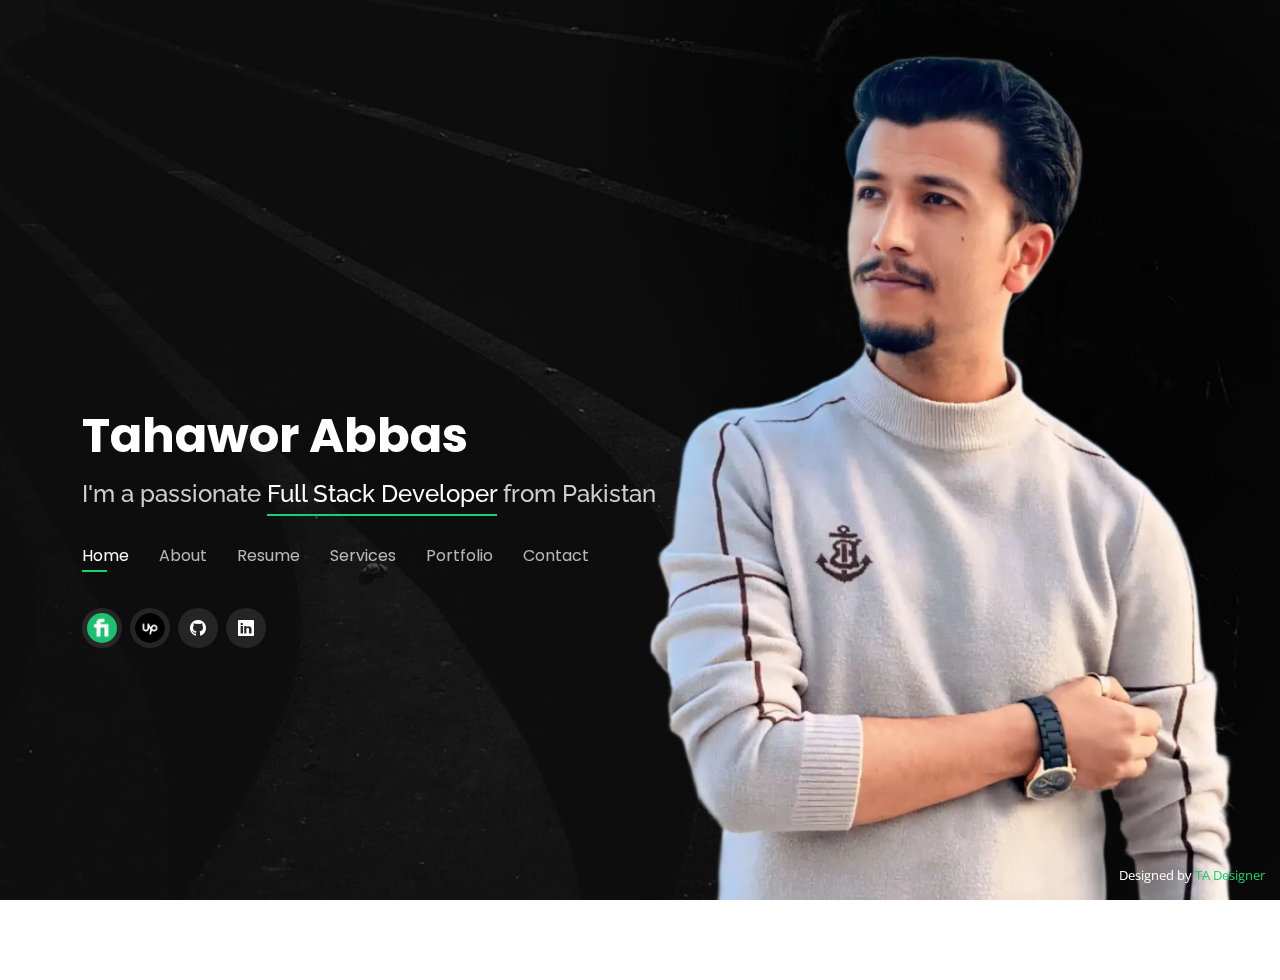
==== index.html @ 4c397091 "Update index.html" ====
<!DOCTYPE html>
<html lang="en">

<head>
  <meta charset="utf-8">
  <meta content="width=device-width, initial-scale=1.0" name="viewport">

  <title>Personal Bootstrap Template</title>
  <meta content="" name="description">
  <meta content="" name="keywords">

  <!-- Favicons -->
  <link href="assets/img/favicon.png" rel="icon">
  <link href="assets/img/apple-touch-icon.png" rel="apple-touch-icon">

  <!-- Google Fonts -->
  <link href="https://fonts.googleapis.com/css?family=Open+Sans:300,300i,400,400i,600,600i,700,700i|Raleway:300,300i,400,400i,500,500i,600,600i,700,700i|Poppins:300,300i,400,400i,500,500i,600,600i,700,700i" rel="stylesheet">

  <!-- Vendor CSS Files -->
  <link href="assets/vendor/bootstrap/css/bootstrap.min.css" rel="stylesheet">
  <link href="assets/vendor/bootstrap-icons/bootstrap-icons.css" rel="stylesheet">
  <link href="assets/vendor/boxicons/css/boxicons.min.css" rel="stylesheet">
  <link href="assets/vendor/glightbox/css/glightbox.min.css" rel="stylesheet">
  <link href="assets/vendor/remixicon/remixicon.css" rel="stylesheet">
  <link href="assets/vendor/swiper/swiper-bundle.min.css" rel="stylesheet">

  <!-- Template Main CSS File -->
  <link href="assets/css/style.css" rel="stylesheet">
<base href="https://armaani794.github.io/TahaworAbbas.github.io/">


  <!-- =======================================================
  * Template Name: Personal
  * Template URL: https://bootstrapmade.com/personal-free-resume-bootstrap-template/
  * Updated: Mar 17 2024 with Bootstrap v5.3.3
  * Author: BootstrapMade.com
  * License: https://bootstrapmade.com/license/
  ======================================================== -->
</head>

<body>

  <!-- ======= Header ======= -->
  <header id="header">
    <div class="container">

      <h1><a href="index.html">Tahawor Abbas</a></h1>
      <!-- Uncomment below if you prefer to use an image logo -->
      <!-- <a href="index.html" class="mr-auto"><img src="assets/img/logo.png" alt="" class="img-fluid"></a> -->
      <h2>I'm a passionate <span>Full Stack Developer</span> from Pakistan</h2>

      <nav id="navbar" class="navbar">
        <ul>
          <li><a class="nav-link active" href="#header">Home</a></li>
          <li><a class="nav-link" href="#about">About</a></li>
          <li><a class="nav-link" href="#resume">Resume</a></li>
          <li><a class="nav-link" href="#services">Services</a></li>
          <li><a class="nav-link" href="#portfolio">Portfolio</a></li>
          <li><a class="nav-link" href="#contact">Contact</a></li>
        </ul>
        <i class="bi bi-list mobile-nav-toggle"></i>
      </nav><!-- .navbar -->

      <div class="social-links">
        <a href="https://www.fiverr.com/users/tahaworabbas794/seller_dashboard" class="fiverr">
          <img src="assets/img/fiver.jpg" alt="Fiverr" width="30" height="30" class="rounded-image">
        </a>   
        <a href="hhttps://www.upwork.com/freelancers/~01137a5acdb439b4c7" class="upwork">
          <img src="assets/img/upwork-512.webp" alt="Upwork" width="30" height="30" class="rounded-image">
        </a>
             
        <a href="https://github.com/Armaani794" class="github"><i class="bi bi-github"></i></a>
        <a href="https://www.linkedin.com/in/tahawor-abbas-43a954156/" class="linkedin"><i class="bi bi-linkedin"></i></a>
      </div>

    </div>
  </header>
  <!-- End Header -->

  <!-- ======= About Section ======= -->
  <section id="about" class="about">

    <!-- ======= About Me ======= -->
    <div class="about-me container">

      <div class="section-title">
        <h2>About</h2>
        <p>Learn more about me</p>
      </div>

      <div class="row">
        <div class="col-lg-4" data-aos="fade-right">
          <img src="assets/img/me.jpg" class="img-fluid" alt="">
        </div>
        <div class="col-lg-8 pt-4 pt-lg-0 content" data-aos="fade-left">
          <h3>Full Stack Developer</h3>
          <p class="fst-italic">
              Welcome to my professional web development space! With over 5 years of hands-on experience in full-stack development, I specialize in creating dynamic, user-friendly websites and custom applications that deliver impactful results.<br>

              Throughout my journey, I’ve had the privilege of working on diverse projects, including developing a custom Campus Management System for the University of Baltistan, a Loan Management System for Rangyul Foundation, and a sophisticated Accreditation & Quality Enhancement Portal. My expertise spans Laravel, Vue.js, WordPress, Joomla, Shopify, PHP, and databases like MySQL, ensuring scalable and efficient solutions tailored to your needs.  <br>

              I’ve also contributed to rebranding and designing user-centric systems, such as CMS platforms and payroll systems, while integrating seamless front-end designs using tools like Bootstrap, Tailwind CSS, and JavaScript. Beyond development, I’m passionate about streamlining workflows, enhancing user experiences, and bringing ideas to life with precision and creativity. 
          </p>
          <div class="row">
            <div class="col-lg-6">
              <ul>
                <!-- <li><i class="bi bi-chevron-right"></i> <strong>Birthday:</strong> <span>1 May 1995</span></li>
                <li><i class="bi bi-chevron-right"></i> <strong>Website:</strong> <span>www.example.com</span></li> -->
                <li><i class="bi bi-chevron-right"></i> <strong>Phone:</strong> <span>+92 341 8956125</span></li>
                <li><i class="bi bi-chevron-right"></i> <strong>City:</strong> <span>Skardu, Pakistan</span></li>
              </ul>
            </div>
            <div class="col-lg-6">
              <ul>
                <!-- <li><i class="bi bi-chevron-right"></i> <strong>Age:</strong> <span>30</span></li>
                <li><i class="bi bi-chevron-right"></i> <strong>Degree:</strong> <span>Master</span></li> -->
                <li><i class="bi bi-chevron-right"></i> <strong>Email:</strong> <span>armaani794@gmail.com</span></li>
                <li><i class="bi bi-chevron-right"></i> <strong>Freelance:</strong> <span>Available</span></li>
              </ul>
            </div>
          </div>
          <p>
            Whether you're looking for web development, SaaS solutions, or database systems, I’m here to help turn your vision into reality. Let’s build something great together!
          </p>
        </div>
      </div>

    </div><!-- End About Me -->

    <!-- ======= Counts ======= -->
    <div class="counts container">

      <div class="row">

        <div class="col-lg-3 col-md-6">
          <div class="count-box">
            <i class="bi bi-emoji-smile"></i>
            <span data-purecounter-start="0" data-purecounter-end="50" data-purecounter-duration="1" class="purecounter purecounter-100"></span>
            <p>Happy Clients</p>
          </div>
        </div>

        <div class="col-lg-3 col-md-6 mt-5 mt-md-0">
          <div class="count-box">
            <i class="bi bi-journal-richtext"></i>
            <span data-purecounter-start="0" data-purecounter-end="80" data-purecounter-duration="1" class="purecounter purecounter-100"></span>
            <p>Projects</p>
          </div>
        </div>

        <div class="col-lg-3 col-md-6 mt-5 mt-lg-0">
          <div class="count-box">
            <i class="bi bi-headset"></i>
            <span data-purecounter-start="0" data-purecounter-end="1000" data-purecounter-duration="1" class="purecounter purecounter-100"></span>
            <p>Hours Of Support</p>
          </div>
        </div>

        <div class="col-lg-3 col-md-6 mt-5 mt-lg-0">
          <div class="count-box">
            <i class="bi bi-award"></i>
            <span data-purecounter-start="0" data-purecounter-end="05" data-purecounter-duration="1" class="purecounter"></span>
            <p>Awards</p>
          </div>
        </div>

      </div>

    </div><!-- End Counts -->

    <!-- ======= Skills  ======= -->
    <div class="skills container">

      <div class="section-title">
        <h2>Skills</h2>
      </div>

      <div class="row skills-content">

        <div class="col-lg-6">

          <div class="progress">
            <span class="skill">Laravel <i class="val">85%</i></span>
            <div class="progress-bar-wrap">
              <div class="progress-bar" role="progressbar" aria-valuenow="85" aria-valuemin="0" aria-valuemax="100"></div>
            </div>
          </div>

          <div class="progress">
            <span class="skill">Vue JS <i class="val">75%</i></span>
            <div class="progress-bar-wrap">
              <div class="progress-bar" role="progressbar" aria-valuenow="75" aria-valuemin="0" aria-valuemax="100"></div>
            </div>
          </div>

          <div class="progress">
            <span class="skill">WordPress <i class="val">90%</i></span>
            <div class="progress-bar-wrap">
              <div class="progress-bar" role="progressbar" aria-valuenow="90" aria-valuemin="0" aria-valuemax="100"></div>
            </div>
          </div>

          <div class="progress">
            <span class="skill">Shopify <i class="val">80%</i></span>
            <div class="progress-bar-wrap">
              <div class="progress-bar" role="progressbar" aria-valuenow="80" aria-valuemin="0" aria-valuemax="100"></div>
            </div>
          </div>

          <div class="progress">
            <span class="skill">HTML <i class="val">100%</i></span>
            <div class="progress-bar-wrap">
              <div class="progress-bar" role="progressbar" aria-valuenow="100" aria-valuemin="0" aria-valuemax="100"></div>
            </div>
          </div>
         

        </div>

        <div class="col-lg-6">

          <div class="progress">
            <span class="skill">PHP <i class="val">100%</i></span>
            <div class="progress-bar-wrap">
              <div class="progress-bar" role="progressbar" aria-valuenow="100" aria-valuemin="0" aria-valuemax="100"></div>
            </div>
          </div>

          <div class="progress">
            <span class="skill">JavaScript <i class="val">85%</i></span>
            <div class="progress-bar-wrap">
              <div class="progress-bar" role="progressbar" aria-valuenow="85" aria-valuemin="0" aria-valuemax="100"></div>
            </div>
          </div>

          <div class="progress">
            <span class="skill">Joomla <i class="val">95%</i></span>
            <div class="progress-bar-wrap">
              <div class="progress-bar" role="progressbar" aria-valuenow="95" aria-valuemin="0" aria-valuemax="100"></div>
            </div>
          </div>

          <div class="progress">
            <span class="skill">CSS <i class="val">100%</i></span>
            <div class="progress-bar-wrap">
              <div class="progress-bar" role="progressbar" aria-valuenow="100" aria-valuemin="0" aria-valuemax="100"></div>
            </div>
          </div>

          <div class="progress">
            <span class="skill">Database <i class="val">95%</i></span>
            <div class="progress-bar-wrap">
              <div class="progress-bar" role="progressbar" aria-valuenow="95" aria-valuemin="0" aria-valuemax="100"></div>
            </div>
          </div>

        </div>

      </div>

    </div><!-- End Skills -->

    <!-- ======= Interests ======= -->
    <!-- <div class="interests container">

      <div class="section-title">
        <h2>Interests</h2>
      </div>

      <div class="row">
        <div class="col-lg-3 col-md-4">
          <div class="icon-box">
            <i class="ri-store-line" style="color: #ffbb2c;"></i>
            <h3>Lorem Ipsum</h3>
          </div>
        </div>
        <div class="col-lg-3 col-md-4 mt-4 mt-md-0">
          <div class="icon-box">
            <i class="ri-bar-chart-box-line" style="color: #5578ff;"></i>
            <h3>Dolor Sitema</h3>
          </div>
        </div>
        <div class="col-lg-3 col-md-4 mt-4 mt-md-0">
          <div class="icon-box">
            <i class="ri-calendar-todo-line" style="color: #e80368;"></i>
            <h3>Sed perspiciatis</h3>
          </div>
        </div>
        <div class="col-lg-3 col-md-4 mt-4 mt-lg-0">
          <div class="icon-box">
            <i class="ri-paint-brush-line" style="color: #e361ff;"></i>
            <h3>Magni Dolores</h3>
          </div>
        </div>
        <div class="col-lg-3 col-md-4 mt-4">
          <div class="icon-box">
            <i class="ri-database-2-line" style="color: #47aeff;"></i>
            <h3>Nemo Enim</h3>
          </div>
        </div>
        <div class="col-lg-3 col-md-4 mt-4">
          <div class="icon-box">
            <i class="ri-gradienter-line" style="color: #ffa76e;"></i>
            <h3>Eiusmod Tempor</h3>
          </div>
        </div>
        <div class="col-lg-3 col-md-4 mt-4">
          <div class="icon-box">
            <i class="ri-file-list-3-line" style="color: #11dbcf;"></i>
            <h3>Midela Teren</h3>
          </div>
        </div>
        <div class="col-lg-3 col-md-4 mt-4">
          <div class="icon-box">
            <i class="ri-price-tag-2-line" style="color: #4233ff;"></i>
            <h3>Pira Neve</h3>
          </div>
        </div>
        <div class="col-lg-3 col-md-4 mt-4">
          <div class="icon-box">
            <i class="ri-anchor-line" style="color: #b2904f;"></i>
            <h3>Dirada Pack</h3>
          </div>
        </div>
        <div class="col-lg-3 col-md-4 mt-4">
          <div class="icon-box">
            <i class="ri-disc-line" style="color: #b20969;"></i>
            <h3>Moton Ideal</h3>
          </div>
        </div>
        <div class="col-lg-3 col-md-4 mt-4">
          <div class="icon-box">
            <i class="ri-base-station-line" style="color: #ff5828;"></i>
            <h3>Verdo Park</h3>
          </div>
        </div>
        <div class="col-lg-3 col-md-4 mt-4">
          <div class="icon-box">
            <i class="ri-fingerprint-line" style="color: #29cc61;"></i>
            <h3>Flavor Nivelanda</h3>
          </div>
        </div>
      </div>

    </div> -->
    <!-- End Interests -->

    <!-- ======= Testimonials ======= -->
    <div class="testimonials container">

      <div class="section-title">
        <h2>Testimonials</h2>
      </div>

      <div class="testimonials-slider swiper" data-aos="fade-up" data-aos-delay="100">
        <div class="swiper-wrapper">

          <div class="swiper-slide">
            <div class="testimonial-item">
              <p>
                <i class="bx bxs-quote-alt-left quote-icon-left"></i>
                Initially, there were some challenges with delivery, which were not entirely the seller's fault. Despite the order finalizing without my awareness due to my busy schedule, the seller continued to work with me diligently and maintained excellent communication. We collaborated on an alternative solution that worked perfectly in the end. 5/5 rating once again!
                <i class="bx bxs-quote-alt-right quote-icon-right"></i>
              </p>
              <img src="assets/img/testimonials/m1.jpeg" class="testimonial-img" alt="">
              <h3>Jhonny Apples</h3>
              <!-- <h4>Ceo &amp; Founder</h4> -->
            </div>
          </div><!-- End testimonial item -->

          <div class="swiper-slide">
            <div class="testimonial-item">
              <p>
                <i class="bx bxs-quote-alt-left quote-icon-left"></i>
                The seller has consistently delivered exceptional results on every order. This time was no different. The quality of work was outstanding, and the project was completed with attention to detail and efficiency. Communication was prompt and professional throughout the process. It’s always a pleasure working with someone who understands the requirements so well and delivers above expectations. Highly recommended!
                <i class="bx bxs-quote-alt-right quote-icon-right"></i>
              </p>
              <img src="assets/img/testimonials/m2.jpeg" class="testimonial-img" alt="">
              <h3>David</h3>
              <!-- <h4>Designer</h4> -->
            </div>
          </div><!-- End testimonial item -->

          <div class="swiper-slide">
            <div class="testimonial-item">
              <p>
                <i class="bx bxs-quote-alt-left quote-icon-left"></i>
                The seller delivered an excellent job with this order. Everything was 100% perfect on the first attempt, with no revisions needed, and it was delivered on time. He was highly responsive throughout the process. I will definitely work with him again in the future. If you need coding done for your website, he’s your guy. I’d recommend him to anyone who needs his services. 5/5 rating!
                <i class="bx bxs-quote-alt-right quote-icon-right"></i>
              </p>
              <img src="assets/img/testimonials/m3.jpeg" class="testimonial-img" alt="">
              <h3>Smith</h3>
              <!-- <h4>Store Owner</h4> -->
            </div>
          </div><!-- End testimonial item -->

          <div class="swiper-slide">
            <div class="testimonial-item">
              <p>
                <i class="bx bxs-quote-alt-left quote-icon-left"></i>
                Working with the seller was a truly pleasant experience. From start to finish, the process was smooth, and every detail was handled with care. The level of expertise and commitment shown by the seller ensured that all expectations were met, and the final delivery exceeded what I had envisioned. I wouldn’t hesitate to collaborate again in the future!
                <i class="bx bxs-quote-alt-right quote-icon-right"></i>
              </p>
              <img src="assets/img/testimonials/m4.jpeg" class="testimonial-img" alt="">
              <h3>M. Ben</h3>
              <!-- <h4>Freelancer</h4> -->
            </div>
          </div><!-- End testimonial item -->

          <div class="swiper-slide">
            <div class="testimonial-item">
              <p>
                <i class="bx bxs-quote-alt-left quote-icon-left"></i>
                The seller did an amazing job on my project. He was very detail-oriented, communicated clearly, and ensured all my specifications were met. The end result was better than I had anticipated. I appreciated the dedication and professionalism throughout the process. I highly recommend his services!
                <i class="bx bxs-quote-alt-right quote-icon-right"></i>
              </p>
              <img src="assets/img/testimonials/f1.jpeg" class="testimonial-img" alt="">
              <h3>Emily T.</h3>
              <!-- <h4>Entrepreneur</h4> -->
            </div>
          </div>

          <div class="swiper-slide">
            <div class="testimonial-item">
              <p>
                <i class="bx bxs-quote-alt-left quote-icon-left"></i>
                I was thoroughly impressed with the quality and speed of the delivery. The seller understood the requirements perfectly and went above and beyond to deliver a solution that exceeded my expectations. Communication was seamless, and the project was completed well before the deadline. I look forward to working with him again in the future!
                <i class="bx bxs-quote-alt-right quote-icon-right"></i>
              </p>
              <img src="assets/img/testimonials/m5.jpeg" class="testimonial-img" alt="">
              <h3>Michael R.</h3>
              <!-- <h4>Entrepreneur</h4> -->
            </div>
          </div>
          <!-- End testimonial item -->

        </div>
        <div class="swiper-pagination"></div>
      </div>

      <div class="owl-carousel testimonials-carousel">

      </div>

    </div><!-- End Testimonials  -->

  </section><!-- End About Section -->

  <!-- ======= Resume Section ======= -->
  <section id="resume" class="resume">
    <div class="container">

        <div class="section-title">
            <h2>Resume</h2>
            <p>Check My Resume</p>
        </div>

        <div class="row">
            <div class="col-lg-6">
                <h3 class="resume-title">Summary</h3>
                <div class="resume-item pb-0">
                    <h4>Tahawor Abbas</h4>
                    <p><em>Experienced software developer specializing in PHP, Laravel, Vue.js, and CMS systems with over 5 years of expertise. Known for delivering innovative and scalable solutions across diverse industries, including education and healthcare. Seeking remote opportunities to contribute technical expertise to challenging projects.</em></p>
                    <p>
                        <ul>
                            <li>Pakistan</li>
                            <li>+92-341-8956125</li>
                            <li>tahaworabbas794@gmail.com</li>
                            <li><a href="https://www.linkedin.com/in/tahawor-abbas-43a954156/" target="_blank">LinkedIn Profile</a></li>
                        </ul>
                    </p>
                </div>

                <h3 class="resume-title">Education</h3>
                <div class="resume-item">
                    <h4>Bachelor of Science in Computer Science</h4>
                    <h5>2014 - 2018</h5>
                    <p><em>University of Baltistan, Skardu, Pakistan</em></p>
                    <p>Graduated 1st in class with a Gold Medal for academic excellence (3.77/4.0 GPA). Developed and implemented the university's Time Scheduling System as part of the Final Year Project.</p>
                </div>
            </div>

            <div class="col-lg-6">
                <h3 class="resume-title">Professional Experience</h3>
                <div class="resume-item">
                    <h4>Freelance Web Developer</h4>
                    <h5>March 2022 - Present</h5>
                    <p><em>Fiverr</em></p>
                    <p>
                        <ul>
                            <li>Delivered custom web solutions using PHP, Laravel, Vue.js, Tailwind CSS, and WordPress.</li>
                            <li>Developed dynamic websites, including e-commerce stores, CMS platforms, and plugins.</li>
                            <li>Followed agile practices to ensure clear client communication and timely delivery.</li>
                        </ul>
                    </p>
                </div>
                <div class="resume-item">
                    <h4>Junior Programmer</h4>
                    <h5>August 2021 - November 2024</h5>
                    <p><em>University of Baltistan</em></p>
                    <p>
                        <ul>
                            <li>Enhanced the university’s Campus Management System using Laravel, Vue.js, and MySQL.</li>
                            <li>Developed and maintained key modules such as LMS, HR, Payroll, and Admissions.</li>
                            <li>Implemented Docker for streamlined deployment processes.</li>
                        </ul>
                    </p>
                </div>
                <div class="resume-item">
                    <h4>Web Developer</h4>
                    <h5>January 2020 - July 2021</h5>
                    <p><em>E-Services GB</em></p>
                    <p>
                        <ul>
                            <li>Developed and maintained responsive websites using Laravel, Joomla, and JavaScript.</li>
                            <li>Optimized web applications for performance and cross-device compatibility.</li>
                        </ul>
                    </p>
                </div>
                <div class="resume-item">
                    <h4>Research Associate</h4>
                    <h5>August 2018 - December 2019</h5>
                    <p><em>University of Baltistan</em></p>
                    <p>
                        <ul>
                            <li>Developed the CMS with new features for operational efficiency.</li>
                            <li>Developed the School Management System and Hospital Management System.</li>
                        </ul>
                    </p>
                </div>
            </div>
        </div>

    </div>
</section>

  <!-- End Resume Section -->

  <!-- ======= Services Section ======= -->
  <section id="services" class="services">
    <div class="container">

        <div class="section-title">
            <h2>Services</h2>
            <p>My Services</p>
        </div>

        <div class="row">
            <div class="col-lg-4 col-md-6 d-flex align-items-stretch">
                <div class="icon-box">
                    <div class="icon"><i class="bx bx-code"></i></div>
                    <h4><a href="">End-to-End Web Application Development</a></h4>
                    <p>Build responsive, dynamic, and feature-rich web applications using modern frontend and backend technologies.</p>
                </div>
            </div>

            <div class="col-lg-4 col-md-6 d-flex align-items-stretch mt-4 mt-md-0">
                <div class="icon-box">
                    <div class="icon"><i class="bx bx-transfer"></i></div>
                    <h4><a href="">API Design and Integration</a></h4>
                    <p>Create RESTful or GraphQL APIs and integrate third-party APIs for seamless data exchange.</p>
                </div>
            </div>

            <div class="col-lg-4 col-md-6 d-flex align-items-stretch mt-4 mt-lg-0">
                <div class="icon-box">
                    <div class="icon"><i class="bx bx-cart"></i></div>
                    <h4><a href="">E-Commerce Development</a></h4>
                    <p>Develop and customize e-commerce platforms, including payment gateway integration and inventory management.</p>
                </div>
            </div>

            <div class="col-lg-4 col-md-6 d-flex align-items-stretch mt-4">
                <div class="icon-box">
                    <div class="icon"><i class="bx bx-laptop"></i></div>
                    <h4><a href="">Custom Software Development</a></h4>
                    <p>Build tailored solutions like ERP, CRM, or SaaS platforms to meet specific business needs.</p>
                </div>
            </div>

            <div class="col-lg-4 col-md-6 d-flex align-items-stretch mt-4">
              <div class="icon-box">
                  <div class="icon"><i class="bx bx-tachometer"></i></div>
                  <h4><a href="">Website Performance Optimization</a></h4>
                  <p>Improve website speed, ensure mobile responsiveness, and enhance user experience.</p>
              </div>
            </div>
          

            <div class="col-lg-4 col-md-6 d-flex align-items-stretch mt-4">
                <div class="icon-box">
                    <div class="icon"><i class="bx bx-cloud-upload"></i></div>
                    <h4><a href="">DevOps and Deployment Services</a></h4>
                    <p>Set up CI/CD pipelines, configure servers, and deploy applications to cloud platforms like AWS, Azure, or GCP.</p>
                </div>
            </div>
            <div class="col-lg-4 col-md-6 d-flex align-items-stretch mt-4">
              <div class="icon-box">
                  <div class="icon"><img src="assets/img/vue.svg" alt="" width="40px"></div>
                  <h4><a href="">Vue.js Development</a></h4>
                  <p>Develop modern, dynamic, and interactive front-end applications using Vue.js and state management tools like Vuex or Pinia.</p>
              </div>
          </div>

          <div class="col-lg-4 col-md-6 d-flex align-items-stretch mt-4">
              <div class="icon-box">
                  <div class="icon"><img src="assets/img/laravel.png" alt="" width="40px"></i></div>
                  <h4><a href="">Laravel Development</a></h4>
                  <p>Building scalable and high-performance web applications using Laravel with integrated features for rapid development.</p>
              </div>
          </div>

          <div class="col-lg-4 col-md-6 d-flex align-items-stretch mt-4">
              <div class="icon-box">
                  <div class="icon"><img src="assets/img/wordpress.png" alt="" width="40px"></div>
                  <h4><a href="">WordPress Development</a></h4>
                  <p>Custom WordPress development for versatile and dynamic websites tailored to your business needs.</p>
              </div>
          </div>
        </div>

    </div>
  </section>

  <!-- End Services Section -->

  <!-- ======= Portfolio Section ======= -->
  <section id="portfolio" class="portfolio">
    <div class="container">

        <div class="section-title">
            <h2>Portfolio</h2>
            <p>My Works</p>
        </div>

        <div class="row">
            <div class="col-lg-12 d-flex justify-content-center">
                <ul id="portfolio-flters">
                    <li data-filter="*" class="filter-active">All</li>
                    <li data-filter=".filter-laravel">Laravel</li>
                    <li data-filter=".filter-laravel">Vue</li>
                    <li data-filter=".filter-php">PHP</li>
                    <li data-filter=".filter-wordpress">WordPress</li>
                </ul>
            </div>
        </div>

        <div class="row portfolio-container">

              <!-- Portfolio Item 2: CMS Sample Pics -->
              <div class="col-lg-4 col-md-6 portfolio-item filter-laravel">
                <div class="portfolio-wrap">
                    <img src="assets/img/portfolio/CMS Sample Pics/thumbnail.png" class="img-fluid" alt="CMS Project">
                    <div class="portfolio-info">
                        <h4>Campus Management System</h4>
                        <p>CMS</p>
                        <div class="portfolio-links">
                            <a href="assets/img/portfolio/CMS Sample Pics/thumbnail.png" data-gallery="portfolioGallery" class="portfolio-lightbox" title="Campus Management System"><i class="bx bx-plus"></i></a>
                            <a href="portfolio-details-cms.html" class="portfolio-details-link" title="Portfolio Details"><i class="bx bx-link"></i></a>
                        </div>
                    </div>
                </div>
            </div>

            <!-- Portfolio Item 5: School Sample Pics -->
            <div class="col-lg-4 col-md-6 portfolio-item filter-laravel">
              <div class="portfolio-wrap">
                  <img src="assets/img/portfolio/School Sample Pics/thumbnail.png" class="img-fluid" alt="School">
                  <div class="portfolio-info">
                      <h4>School Management System</h4>
                      <p>CMS</p>
                      <div class="portfolio-links">
                          <a href="assets/img/portfolio/School Sample Pics/thumbnail.png" data-gallery="portfolioGallery" class="portfolio-lightbox" title="School Management System"><i class="bx bx-plus"></i></a>
                          <a href="portfolio-details-school.html" class="portfolio-details-link" title="Portfolio Details"><i class="bx bx-link"></i></a>
                      </div>
                  </div>
              </div>
          </div>
          
            <!-- Portfolio Item 3: RF Sample Pics -->
            <div class="col-lg-4 col-md-6 portfolio-item filter-laravel">
              <div class="portfolio-wrap">
                  <img src="assets/img/portfolio/RF Sample Pics/thumbnail.png" class="img-fluid" alt="RF Design">
                  <div class="portfolio-info">
                      <h4>Rangyul Foundation Loan System</h4>
                      <p>Design</p>
                      <div class="portfolio-links">
                          <a href="assets/img/portfolio/RF Sample Pics/thumbnail.png" data-gallery="portfolioGallery" class="portfolio-lightbox" title="Rangyul Foundation Loan System"><i class="bx bx-plus"></i></a>
                          <a href="portfolio-details-rf.html" class="portfolio-details-link" title="Portfolio Details"><i class="bx bx-link"></i></a>
                      </div>
                  </div>
              </div>
          </div>

            <!-- Portfolio Item 1: Ancientfackes Sample Videos -->
            <div class="col-lg-4 col-md-6 portfolio-item filter-wordpress">
                <div class="portfolio-wrap">
                    <img src="assets/img/portfolio/Ancientfackes Sample Vedios/thumbnail.png" class="img-fluid" alt="Ancientfackes">
                    <div class="portfolio-info">
                        <h4>Ancientfackes Webisite</h4>
                        <p>Videos</p>
                        <div class="portfolio-links">
                            <a href="assets/img/portfolio/Ancientfackes Sample Vedios/thumbnail.png" data-gallery="portfolioGallery" class="portfolio-lightbox" title="Ancientfackes Webisite"><i class="bx bx-plus"></i></a>
                            <a href="portfolio-details-ancientfackes.html" class="portfolio-details-link" title="Portfolio Details"><i class="bx bx-link"></i></a>
                        </div>
                    </div>
                </div>
            </div>

            <!-- Portfolio Item 4: Shine Sample Pics -->
            <div class="col-lg-4 col-md-6 portfolio-item filter-php">
                <div class="portfolio-wrap">
                    <img src="assets/img/portfolio/shine sample pics/thumbnail.png" class="img-fluid" alt="Shine Design">
                    <div class="portfolio-info">
                        <h4>Shine Donation System</h4>
                        <p>Design</p>
                        <div class="portfolio-links">
                            <a href="assets/img/portfolio/shine sample pics/thumbnail.png" data-gallery="portfolioGallery" class="portfolio-lightbox" title="Shine Donation System"><i class="bx bx-plus"></i></a>
                            <a href="portfolio-details-shine.html" class="portfolio-details-link" title="Portfolio Details"><i class="bx bx-link"></i></a>
                        </div>
                    </div>
                </div>
            </div>
        </div>
    </div>
</section>

  <!-- End Portfolio Section -->

  <!-- ======= Contact Section ======= -->
  <section id="contact" class="contact">
    <div class="container">
  
      <div class="section-title">
        <h2>Contact</h2>
        <p>Contact Me</p>
      </div>
  
      <div class="row mt-2">
  
        <div class="col-md-6 d-flex align-items-stretch">
          <div class="info-box">
            <i class="bx bx-map"></i>
            <h3>My Address</h3>
            <p>Skardu, Pakistan</p>
          </div>
        </div>
  
        <div class="col-md-6 mt-4 mt-md-0 d-flex align-items-stretch">
          <div class="info-box">
            <i class="bx bx-share-alt"></i>
            <h3>Social Profiles</h3>
            <div class="social-links">
              <a href="https://github.com/Armaani794" class="github"><i class="bi bi-github"></i></a>
              <a href="https://www.linkedin.com/in/tahawor-abbas-43a954156/" class="linkedin"><i class="bi bi-linkedin"></i></a>
              <a href="https://www.fiverr.com/users/tahaworabbas794/seller_dashboard" class="fiverr">
                <img src="assets/img/fiver.jpg" alt="Fiverr" width="20" height="20" class="rounded-image">
              </a>
              <a href="https://www.upwork.com/freelancers/~01137a5acdb439b4c7" class="upwork">
                <img src="assets/img/upwork-512.webp" alt="Upwork" width="20" height="20" class="rounded-image">
              </a>
            </div>
          </div>
        </div>
  
        <div class="col-md-6 mt-4 d-flex align-items-stretch">
          <div class="info-box">
            <i class="bx bx-envelope"></i>
            <h3>Email Me</h3>
            <p>armaani794@gmail.com</p>
          </div>
        </div>
        <div class="col-md-6 mt-4 d-flex align-items-stretch">
          <div class="info-box">
            <i class="bx bx-phone-call"></i>
            <h3>Call Me</h3>
            <p>+92 341 8956125</p>
          </div>
        </div>
      </div>
  
      <form action="forms/contact.php" method="post" role="form" class="php-email-form mt-4">
        <div class="row">
          <div class="col-md-6 form-group">
            <input type="text" name="name" class="form-control" id="name" placeholder="Your Name" required>
          </div>
          <div class="col-md-6 form-group mt-3 mt-md-0">
            <input type="email" class="form-control" name="email" id="email" placeholder="Your Email" required>
          </div>
        </div>
        <div class="form-group mt-3">
          <input type="text" class="form-control" name="subject" id="subject" placeholder="Subject" required>
        </div>
        <div class="form-group mt-3">
          <textarea class="form-control" name="message" rows="5" placeholder="Message" required></textarea>
        </div>
        <div class="my-3">
          <div class="loading">Loading</div>
          <div class="error-message"></div>
          <div class="sent-message">Your message has been sent. Thank you!</div>
        </div>
        <div class="text-center"><button type="submit">Send Message</button></div>
      </form>
  
    </div>
  </section>
  
  <!-- End Contact Section -->

  <div class="credits">
    <!-- All the links in the footer should remain intact. -->
    <!-- You can delete the links only if you purchased the pro version. -->
    <!-- Licensing information: https://bootstrapmade.com/license/ -->
    <!-- Purchase the pro version with working PHP/AJAX contact form: https://bootstrapmade.com/personal-free-resume-bootstrap-template/ -->
    Designed by <a href="mailto:armaani794@gmail.com">TA Designer</a>
  </div>

  <!-- Vendor JS Files -->
  <script src="assets/vendor/purecounter/purecounter_vanilla.js"></script>
  <script src="assets/vendor/bootstrap/js/bootstrap.bundle.min.js"></script>
  <script src="assets/vendor/glightbox/js/glightbox.min.js"></script>
  <script src="assets/vendor/isotope-layout/isotope.pkgd.min.js"></script>
  <script src="assets/vendor/swiper/swiper-bundle.min.js"></script>
  <script src="assets/vendor/waypoints/noframework.waypoints.js"></script>
  <script src="assets/vendor/php-email-form/validate.js"></script>

  <!-- Template Main JS File -->
  <script src="assets/js/main.js"></script>
  <script>
//     document.querySelectorAll('a.nav-link').forEach(link => {
//     link.addEventListener('click', function(e) {
//         e.preventDefault();
//         const target = document.querySelector(this.getAttribute('href'));
//         target.scrollIntoView({ behavior: 'smooth' });
//     });
// });

  </script>
</body>

</html>
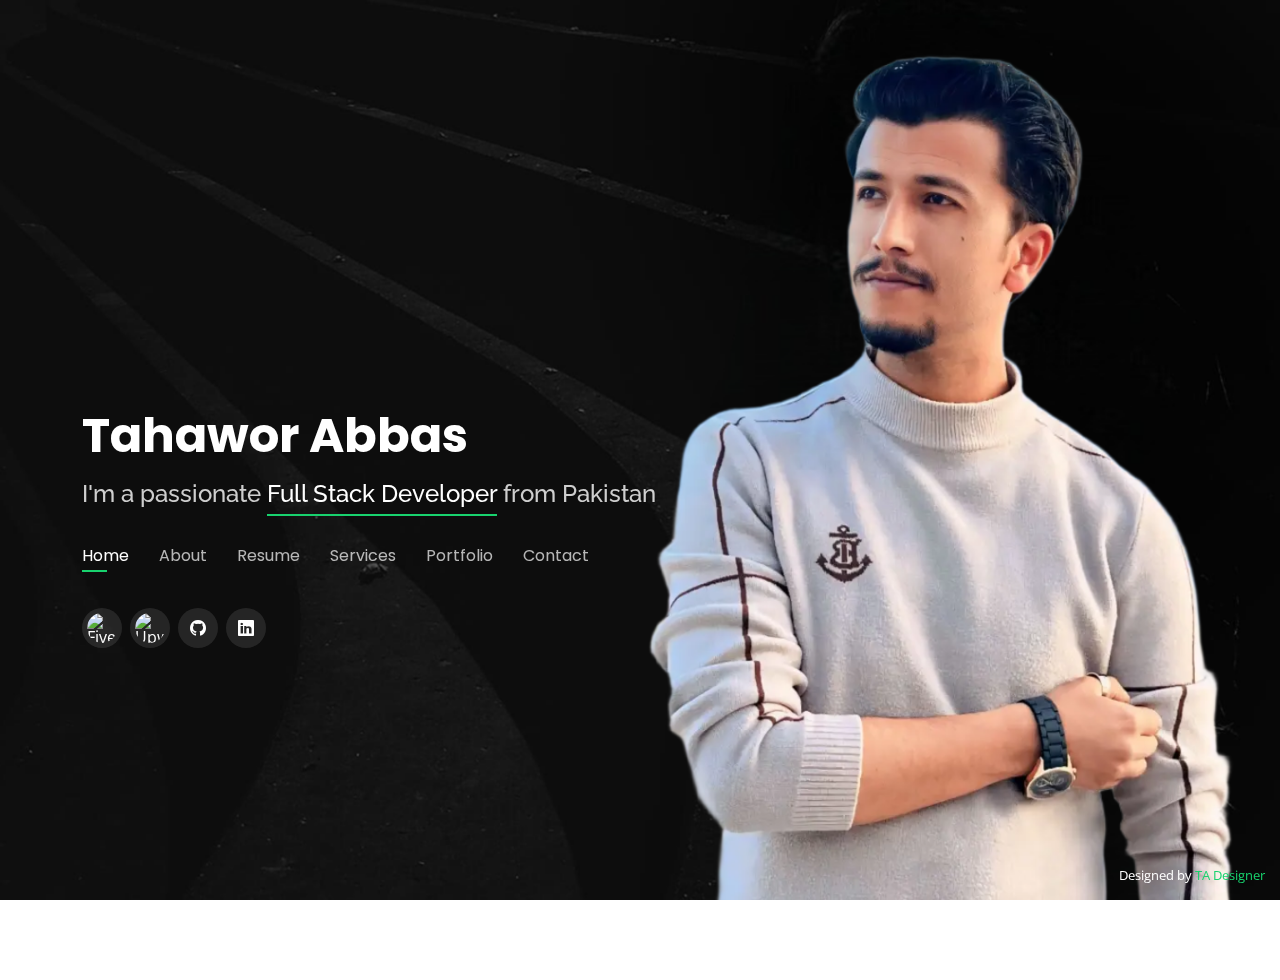
==== commit 88fdbdb1: "Update index.html" ====
--- a/index.html
+++ b/index.html
@@ -26,7 +26,7 @@
 
   <!-- Template Main CSS File -->
   <link href="assets/css/style.css" rel="stylesheet">
-<base href="https://armaani794.github.io/TahaworAbbas.github.io/">
+<base href="/TahaworAbbas.github.io/">
 
 
   <!-- =======================================================
@@ -827,13 +827,13 @@
   <!-- Template Main JS File -->
   <script src="assets/js/main.js"></script>
   <script>
-//     document.querySelectorAll('a.nav-link').forEach(link => {
-//     link.addEventListener('click', function(e) {
-//         e.preventDefault();
-//         const target = document.querySelector(this.getAttribute('href'));
-//         target.scrollIntoView({ behavior: 'smooth' });
-//     });
-// });
+    document.querySelectorAll('a.nav-link').forEach(link => {
+    link.addEventListener('click', function(e) {
+        e.preventDefault();
+        const target = document.querySelector(this.getAttribute('href'));
+        target.scrollIntoView({ behavior: 'smooth' });
+    });
+});
 
   </script>
 </body>
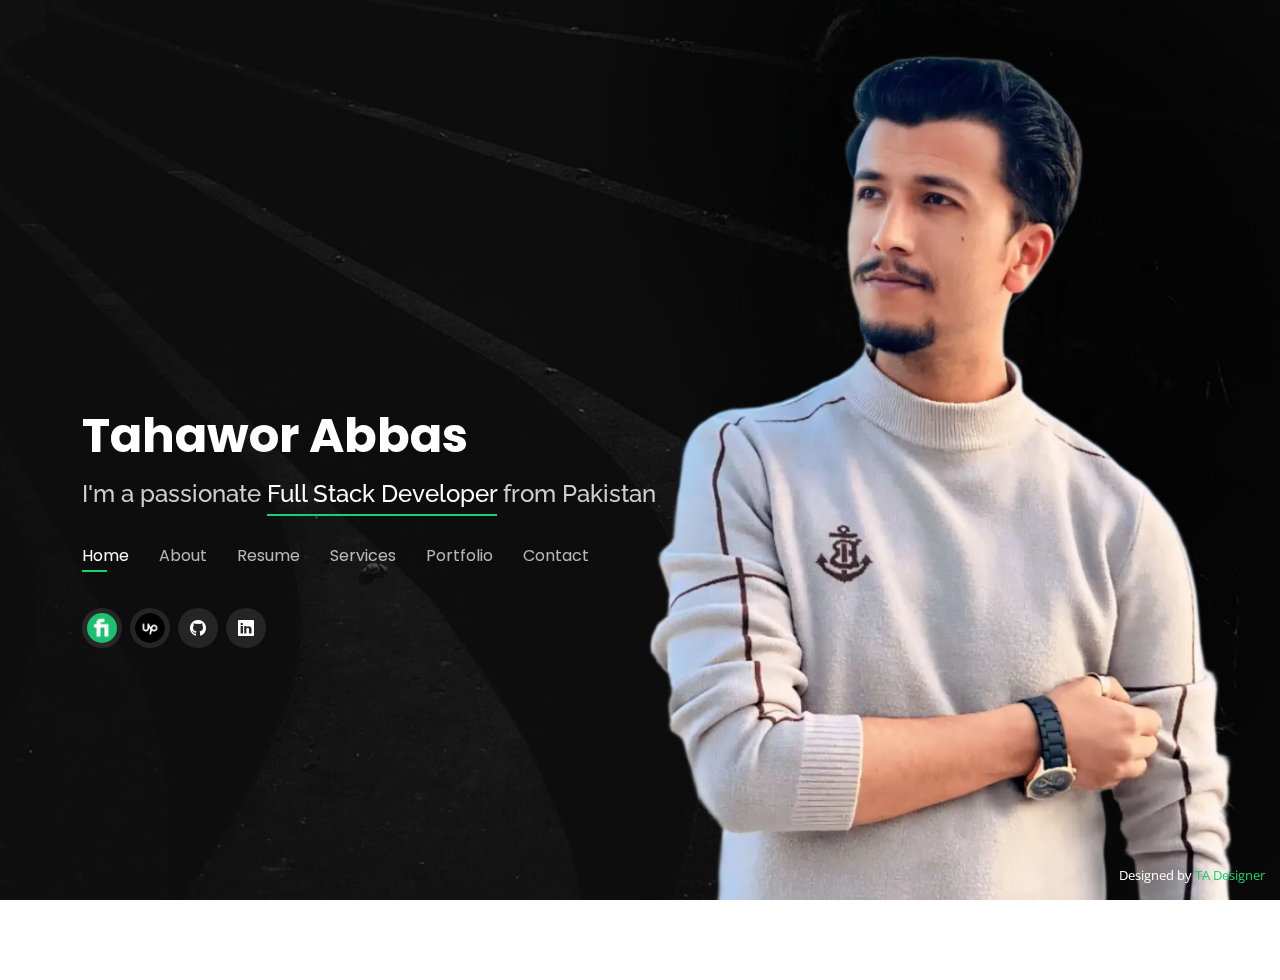
==== commit 5c52d224: "Update index.html" ====
--- a/index.html
+++ b/index.html
@@ -26,7 +26,7 @@
 
   <!-- Template Main CSS File -->
   <link href="assets/css/style.css" rel="stylesheet">
-<base href="/TahaworAbbas.github.io/">
+<!-- <base href="TahaworAbbas.github.io/"> -->
 
 
   <!-- =======================================================
@@ -90,7 +90,7 @@
 
       <div class="row">
         <div class="col-lg-4" data-aos="fade-right">
-          <img src="assets/img/me.jpg" class="img-fluid" alt="">
+          <img src="assets/img/me.png" class="img-fluid" alt="">
         </div>
         <div class="col-lg-8 pt-4 pt-lg-0 content" data-aos="fade-left">
           <h3>Full Stack Developer</h3>
@@ -827,13 +827,21 @@
   <!-- Template Main JS File -->
   <script src="assets/js/main.js"></script>
   <script>
-    document.querySelectorAll('a.nav-link').forEach(link => {
-    link.addEventListener('click', function(e) {
-        e.preventDefault();
-        const target = document.querySelector(this.getAttribute('href'));
-        target.scrollIntoView({ behavior: 'smooth' });
-    });
+const onScrollTo = (hash) => {
+  const target = document.querySelector(hash);
+  if (target) {
+    target.scrollIntoView({ behavior: "smooth" });
+  }
+};
+
+document.querySelectorAll(".nav-link").forEach((link) => {
+  link.addEventListener("click", (e) => {
+    e.preventDefault();
+    const hash = link.getAttribute("href");
+    onScrollTo(hash);
+  });
 });
+
 
   </script>
 </body>
